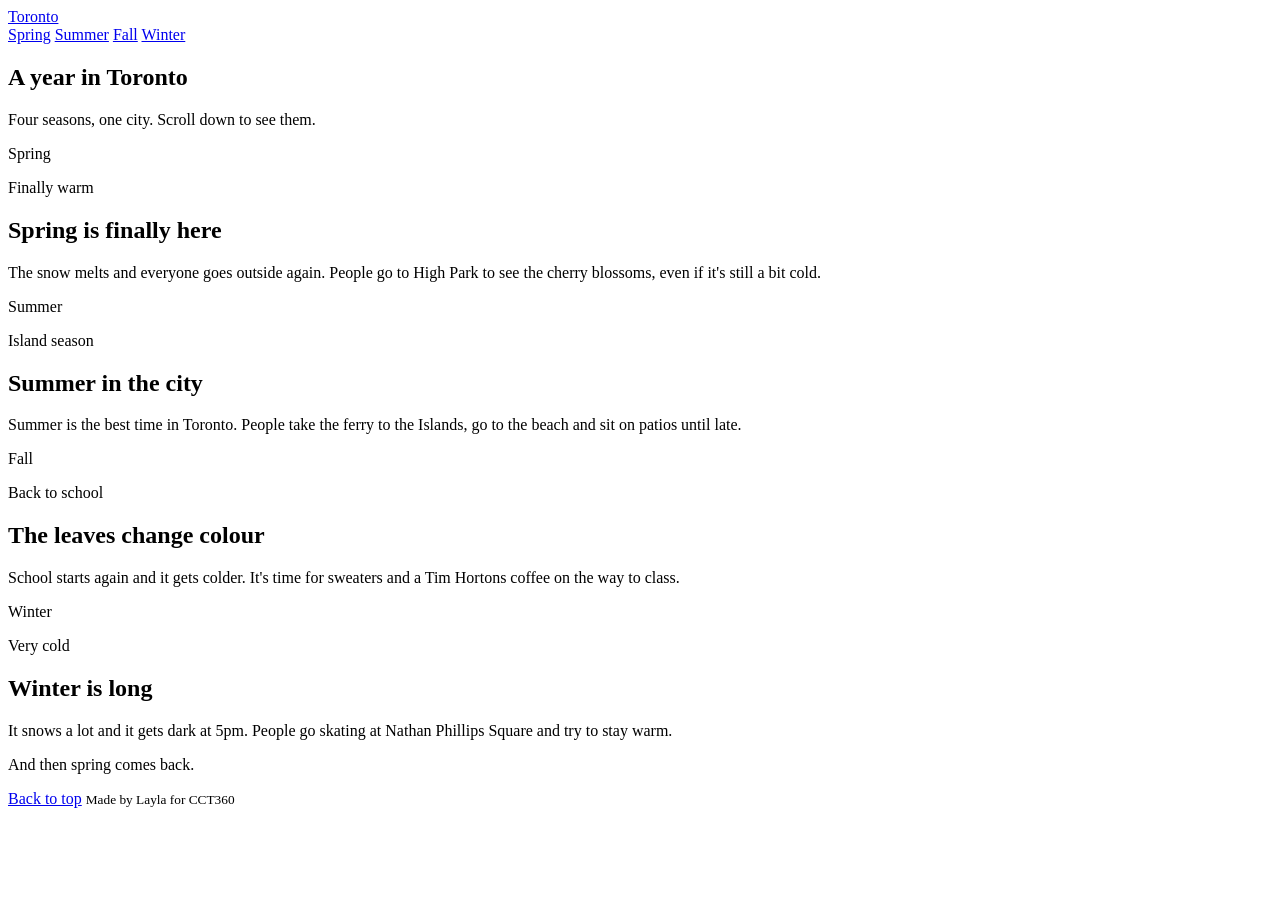
==== index.html @ 21d2dfd4 "Add files via upload" ====
<!DOCTYPE html>
<html lang="en">
<head>
  <meta charset="UTF-8">
  <meta name="viewport" content="width=device-width, initial-scale=1">
  <title>Toronto in Four Seasons</title>

  <!-- google fonts -->
  <link rel="preconnect" href="https://fonts.googleapis.com">
  <link rel="preconnect" href="https://fonts.gstatic.com" crossorigin>
  <link href="https://fonts.googleapis.com/css2?family=Fraunces:opsz,wght@9..144,300;9..144,600&family=Work+Sans:wght@400;500&display=swap" rel="stylesheet">

  <!-- css file -->
  <link rel="stylesheet" href="css/styles.css">

  <!-- lets the css know js is working -->
  <script>document.documentElement.classList.add("js");</script>
</head>

<body>

  <!-- menu -->
  <header class="site-header">
    <a class="logo" href="#top">Toronto</a>
    <nav class="nav">
      <a class="nav-link" href="#spring" data-season="spring">Spring</a>
      <a class="nav-link" href="#summer" data-season="summer">Summer</a>
      <a class="nav-link" href="#autumn" data-season="autumn">Fall</a>
      <a class="nav-link" href="#winter" data-season="winter">Winter</a>
    </nav>
  </header>

  <main id="top">

    <!-- intro -->
    <section class="intro">
      <h1>A year in Toronto</h1>
      <p>Four seasons, one city. Scroll down to see them.</p>
    </section>

    <!-- spring -->
    <div class="parallax spring" id="spring" data-season="spring" role="img" aria-label="Toronto in spring">
      <span class="season-word">Spring</span>
      <p class="caption">Finally warm</p>
    </div>
    <section class="story story-spring" data-season="spring">
      <div class="reveal">
        <h2>Spring is finally here</h2>
        <p>The snow melts and everyone goes outside again. People go to High Park to see the cherry blossoms, even if it's still a bit cold.</p>
      </div>
    </section>

    <!-- summer -->
    <div class="parallax summer" id="summer" data-season="summer" role="img" aria-label="Toronto in summer">
      <span class="season-word">Summer</span>
      <p class="caption">Island season</p>
    </div>
    <section class="story story-summer" data-season="summer">
      <div class="reveal">
        <h2>Summer in the city</h2>
        <p>Summer is the best time in Toronto. People take the ferry to the Islands, go to the beach and sit on patios until late.</p>
      </div>
    </section>

    <!-- fall -->
    <div class="parallax autumn" id="autumn" data-season="autumn" role="img" aria-label="Toronto in fall">
      <span class="season-word">Fall</span>
      <p class="caption">Back to school</p>
    </div>
    <section class="story story-autumn" data-season="autumn">
      <div class="reveal">
        <h2>The leaves change colour</h2>
        <p>School starts again and it gets colder. It's time for sweaters and a Tim Hortons coffee on the way to class.</p>
      </div>
    </section>

    <!-- winter -->
    <div class="parallax winter" id="winter" data-season="winter" role="img" aria-label="Toronto in winter">
      <span class="season-word">Winter</span>
      <p class="caption">Very cold</p>
    </div>
    <section class="story story-winter" data-season="winter">
      <div class="reveal">
        <h2>Winter is long</h2>
        <p>It snows a lot and it gets dark at 5pm. People go skating at Nathan Phillips Square and try to stay warm.</p>
      </div>
    </section>

    <!-- end -->
    <footer class="outro">
      <p class="reveal">And then spring comes back.</p>
      <a class="back-top" href="#top">Back to top</a>
      <small>Made by Layla for CCT360</small>
    </footer>

  </main>

  <!-- scroll js -->
  <script>
    const words   = document.querySelectorAll(".season-word");
    const reveals = document.querySelectorAll(".reveal");
    const links   = document.querySelectorAll(".nav-link");
    const parts   = document.querySelectorAll("[data-season]:not(.nav-link)");
    const reduceMotion = window.matchMedia("(prefers-reduced-motion: reduce)").matches;
    let ticking = false;

    function update() {
      const vh = window.innerHeight;

      // parallax: big words move faster than the photos
      if (!reduceMotion) {
        words.forEach(function (word) {
          const box = word.parentElement.getBoundingClientRect();
          const distance = (box.top + box.height / 2 - vh / 2) / vh;
          word.style.transform = "translateY(" + (distance * 45) + "vh)";
        });
      }

      // show text when it comes on screen
      reveals.forEach(function (el) {
        if (el.getBoundingClientRect().top < vh * 0.85) {
          el.classList.add("visible");
        }
      });

      // underline the season you're on in the menu
      let current = "";
      parts.forEach(function (part) {
        const box = part.getBoundingClientRect();
        if (box.top <= vh / 2 && box.bottom > vh / 2) {
          current = part.dataset.season;
        }
      });
      links.forEach(function (link) {
        link.classList.toggle("active", link.dataset.season === current);
      });

      ticking = false;
    }

    window.addEventListener("scroll", function () {
      if (!ticking) {
        window.requestAnimationFrame(update);
        ticking = true;
      }
    });
    window.addEventListener("resize", update);
    update();
  </script>

</body>
</html>
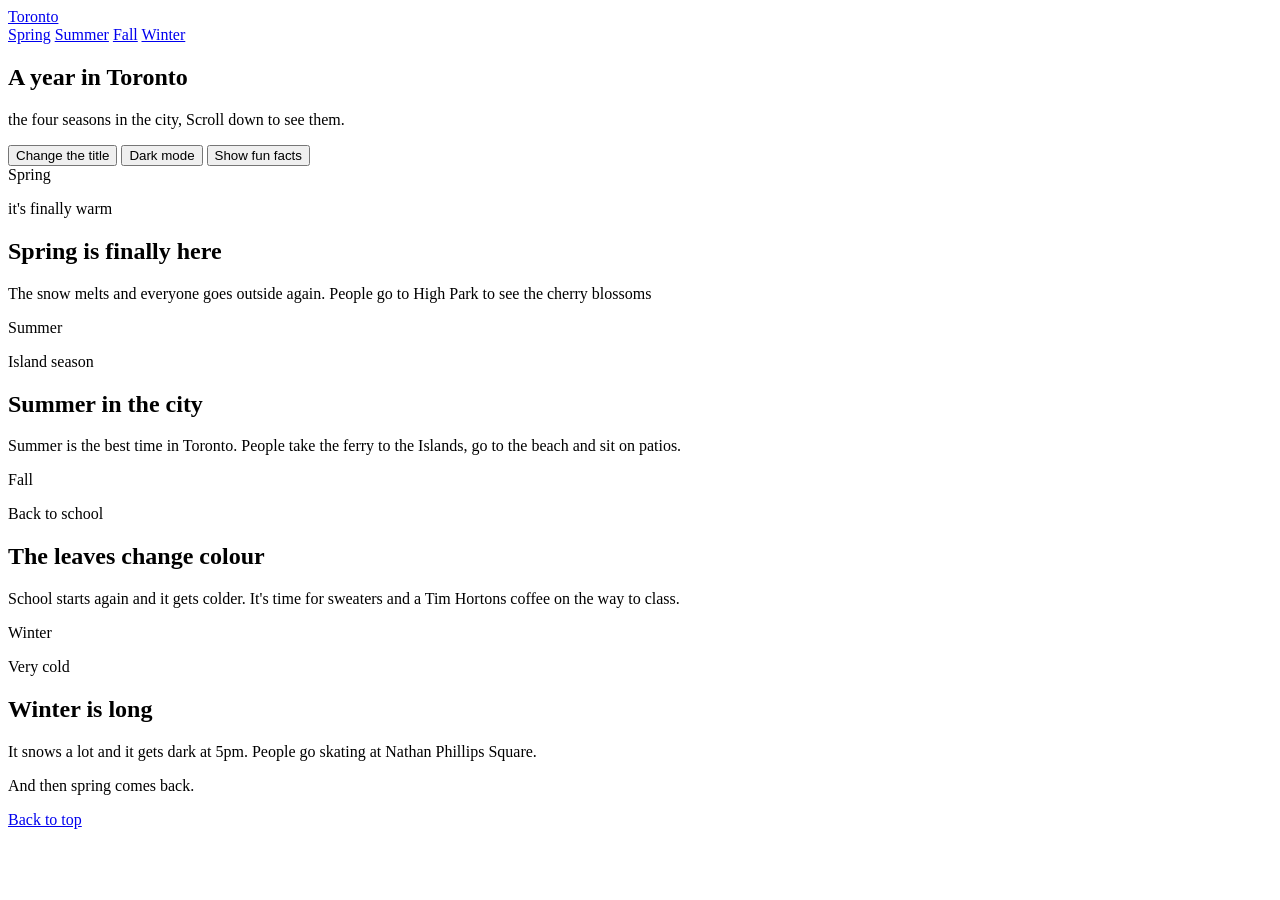
==== commit 7b9f7b47: "Add files via upload lab 2 progress" ====
--- a/index.html
+++ b/index.html
@@ -3,30 +3,22 @@
 <head>
   <meta charset="UTF-8">
   <meta name="viewport" content="width=device-width, initial-scale=1">
+  
+  
   <title>Toronto in Four Seasons</title>
-
-  <!-- google fonts -->
-  <link rel="preconnect" href="https://fonts.googleapis.com">
-  <link rel="preconnect" href="https://fonts.gstatic.com" crossorigin>
-  <link href="https://fonts.googleapis.com/css2?family=Fraunces:opsz,wght@9..144,300;9..144,600&family=Work+Sans:wght@400;500&display=swap" rel="stylesheet">
-
-  <!-- css file -->
   <link rel="stylesheet" href="css/styles.css">
-
-  <!-- lets the css know js is working -->
-  <script>document.documentElement.classList.add("js");</script>
 </head>
 
-<body>
+<body id="page">
 
   <!-- menu -->
   <header class="site-header">
     <a class="logo" href="#top">Toronto</a>
-    <nav class="nav">
-      <a class="nav-link" href="#spring" data-season="spring">Spring</a>
-      <a class="nav-link" href="#summer" data-season="summer">Summer</a>
-      <a class="nav-link" href="#autumn" data-season="autumn">Fall</a>
-      <a class="nav-link" href="#winter" data-season="winter">Winter</a>
+    <nav>
+      <a class="nav-link" href="#spring">Spring</a>
+      <a class="nav-link" href="#summer">Summer</a>
+      <a class="nav-link" href="#autumn">Fall</a>
+      <a class="nav-link" href="#winter">Winter</a>
     </nav>
   </header>
 
@@ -34,119 +26,61 @@
 
     <!-- intro -->
     <section class="intro">
-      <h1>A year in Toronto</h1>
-      <p>Four seasons, one city. Scroll down to see them.</p>
+      <h1 id="title">A year in Toronto</h1>
+      <p>the four seasons in the city, Scroll down to see them.</p>
+      <button onclick="changeTitle()">Change the title</button>
+      <button onclick="darkMode()">Dark mode</button>
+      <button onclick="showFacts()">Show fun facts</button>
     </section>
 
     <!-- spring -->
-    <div class="parallax spring" id="spring" data-season="spring" role="img" aria-label="Toronto in spring">
+    <div class="parallax spring" id="spring">
       <span class="season-word">Spring</span>
-      <p class="caption">Finally warm</p>
+      <p class="caption">it's finally warm</p>
     </div>
-    <section class="story story-spring" data-season="spring">
-      <div class="reveal">
-        <h2>Spring is finally here</h2>
-        <p>The snow melts and everyone goes outside again. People go to High Park to see the cherry blossoms, even if it's still a bit cold.</p>
-      </div>
+    <section class="story">
+      <h2>Spring is finally here</h2>
+      <p>The snow melts and everyone goes outside again. People go to High Park to see the cherry blossoms</p>
     </section>
 
     <!-- summer -->
-    <div class="parallax summer" id="summer" data-season="summer" role="img" aria-label="Toronto in summer">
+    <div class="parallax summer" id="summer">
       <span class="season-word">Summer</span>
       <p class="caption">Island season</p>
     </div>
-    <section class="story story-summer" data-season="summer">
-      <div class="reveal">
-        <h2>Summer in the city</h2>
-        <p>Summer is the best time in Toronto. People take the ferry to the Islands, go to the beach and sit on patios until late.</p>
-      </div>
+    <section class="story">
+      <h2>Summer in the city</h2>
+      <p>Summer is the best time in Toronto. People take the ferry to the Islands, go to the beach and sit on patios.</p>
     </section>
 
     <!-- fall -->
-    <div class="parallax autumn" id="autumn" data-season="autumn" role="img" aria-label="Toronto in fall">
+    <div class="parallax autumn" id="autumn">
       <span class="season-word">Fall</span>
       <p class="caption">Back to school</p>
     </div>
-    <section class="story story-autumn" data-season="autumn">
-      <div class="reveal">
-        <h2>The leaves change colour</h2>
-        <p>School starts again and it gets colder. It's time for sweaters and a Tim Hortons coffee on the way to class.</p>
-      </div>
+    <section class="story">
+      <h2>The leaves change colour</h2>
+      <p>School starts again and it gets colder. It's time for sweaters and a Tim Hortons coffee on the way to class.</p>
     </section>
 
     <!-- winter -->
-    <div class="parallax winter" id="winter" data-season="winter" role="img" aria-label="Toronto in winter">
+    <div class="parallax winter" id="winter">
       <span class="season-word">Winter</span>
       <p class="caption">Very cold</p>
     </div>
-    <section class="story story-winter" data-season="winter">
-      <div class="reveal">
-        <h2>Winter is long</h2>
-        <p>It snows a lot and it gets dark at 5pm. People go skating at Nathan Phillips Square and try to stay warm.</p>
-      </div>
+    <section class="story">
+      <h2>Winter is long</h2>
+      <p>It snows a lot and it gets dark at 5pm. People go skating at Nathan Phillips Square.</p>
     </section>
 
     <!-- end -->
     <footer class="outro">
-      <p class="reveal">And then spring comes back.</p>
-      <a class="back-top" href="#top">Back to top</a>
-      <small>Made by Layla for CCT360</small>
+      <p>And then spring comes back.</p>
+      <a href="#top">Back to top</a>
     </footer>
 
   </main>
 
-  <!-- scroll js -->
-  <script>
-    const words   = document.querySelectorAll(".season-word");
-    const reveals = document.querySelectorAll(".reveal");
-    const links   = document.querySelectorAll(".nav-link");
-    const parts   = document.querySelectorAll("[data-season]:not(.nav-link)");
-    const reduceMotion = window.matchMedia("(prefers-reduced-motion: reduce)").matches;
-    let ticking = false;
-
-    function update() {
-      const vh = window.innerHeight;
-
-      // parallax: big words move faster than the photos
-      if (!reduceMotion) {
-        words.forEach(function (word) {
-          const box = word.parentElement.getBoundingClientRect();
-          const distance = (box.top + box.height / 2 - vh / 2) / vh;
-          word.style.transform = "translateY(" + (distance * 45) + "vh)";
-        });
-      }
-
-      // show text when it comes on screen
-      reveals.forEach(function (el) {
-        if (el.getBoundingClientRect().top < vh * 0.85) {
-          el.classList.add("visible");
-        }
-      });
-
-      // underline the season you're on in the menu
-      let current = "";
-      parts.forEach(function (part) {
-        const box = part.getBoundingClientRect();
-        if (box.top <= vh / 2 && box.bottom > vh / 2) {
-          current = part.dataset.season;
-        }
-      });
-      links.forEach(function (link) {
-        link.classList.toggle("active", link.dataset.season === current);
-      });
-
-      ticking = false;
-    }
-
-    window.addEventListener("scroll", function () {
-      if (!ticking) {
-        window.requestAnimationFrame(update);
-        ticking = true;
-      }
-    });
-    window.addEventListener("resize", update);
-    update();
-  </script>
 
 </body>
 </html>
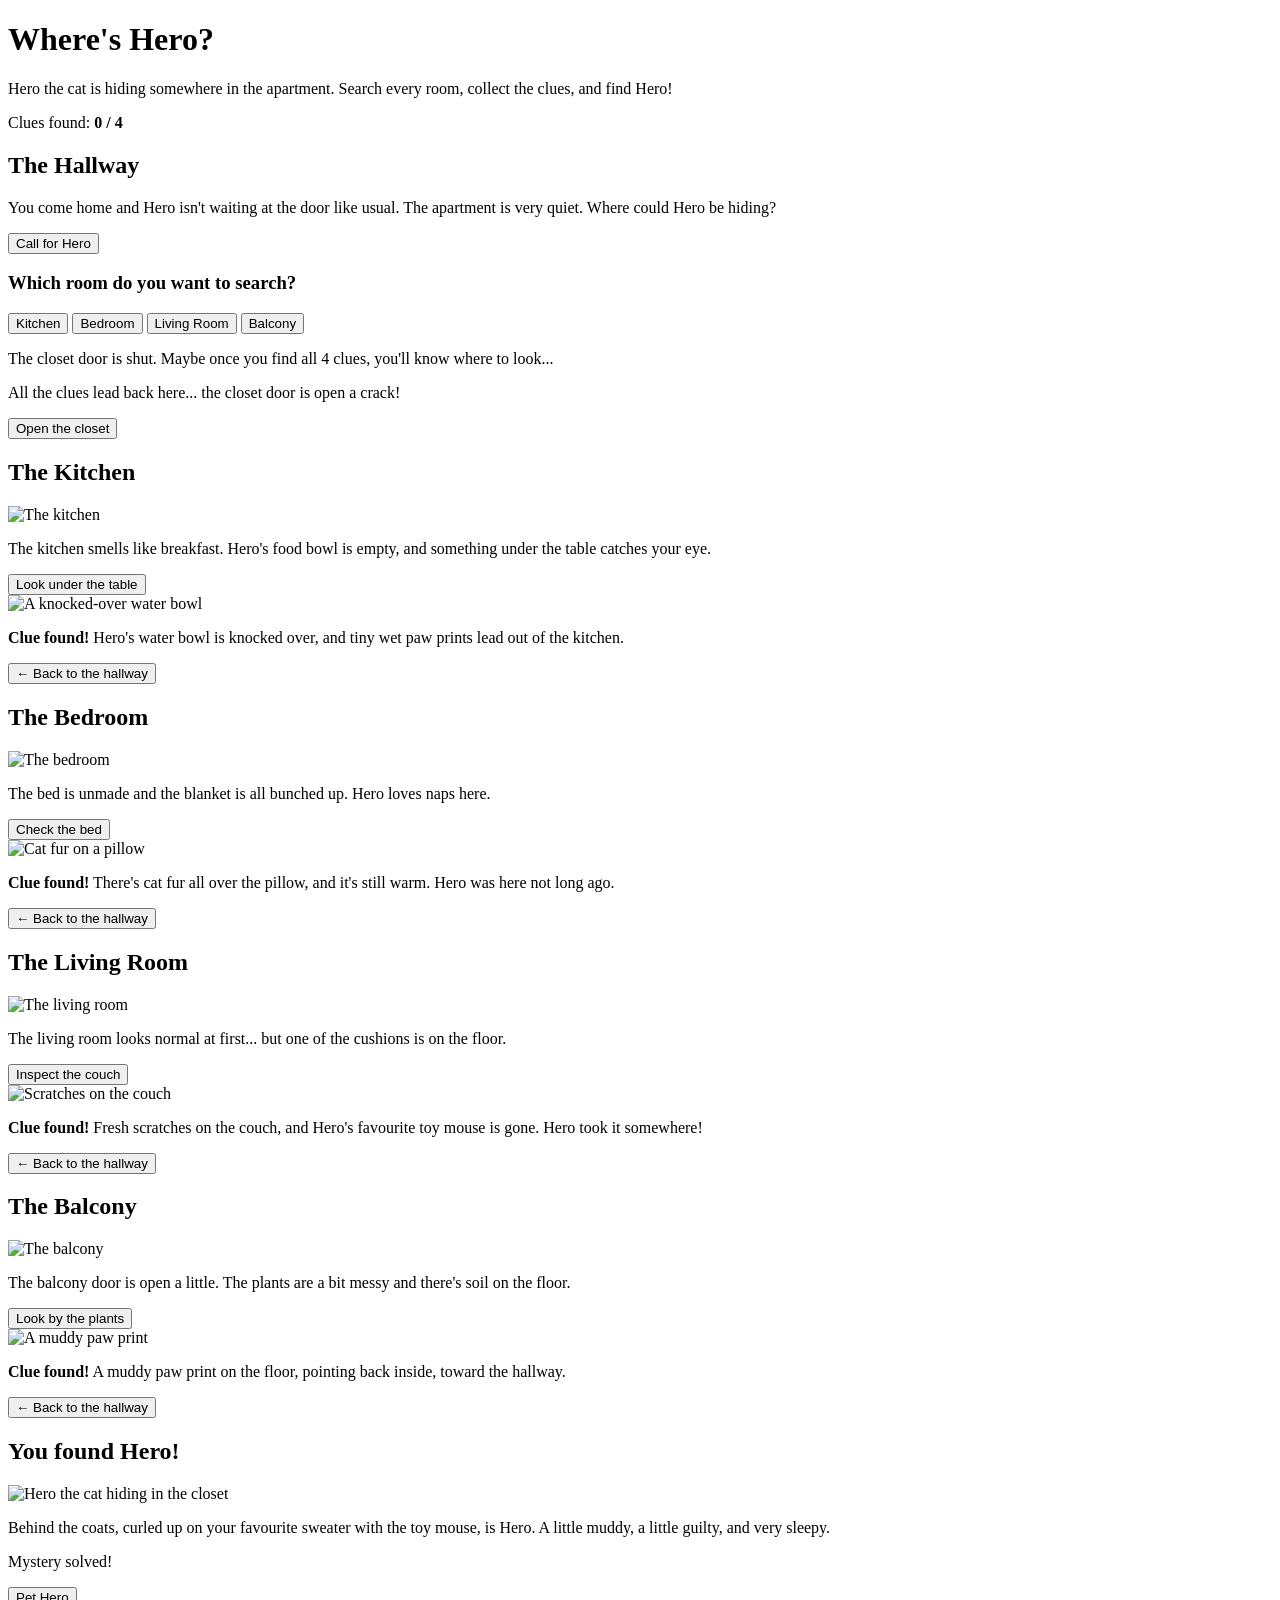
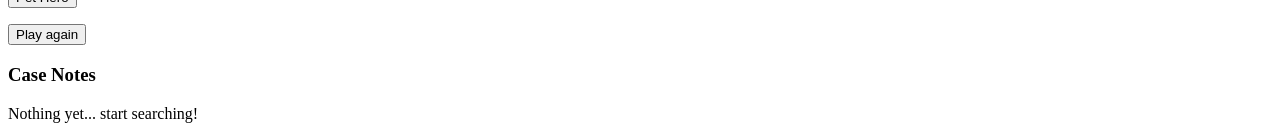
==== commit f5da9b8c: "Add files via upload" ====
--- a/index.html
+++ b/index.html
@@ -1,86 +1,199 @@
 <!DOCTYPE html>
-<html lang="en">
+<html lang="en" dir="ltr">
 <head>
-  <meta charset="UTF-8">
+  <meta charset="utf-8">
+  <!-- Makes the page fit phone screens (needed for the responsive layout) -->
   <meta name="viewport" content="width=device-width, initial-scale=1">
-  
-  
-  <title>Toronto in Four Seasons</title>
-  <link rel="stylesheet" href="css/styles.css">
+  <title>Where's Hero?</title>
+
+  <!-- Google Fonts (Class 2 resources: "quick use") -->
+  <link rel="preconnect" href="https://fonts.googleapis.com">
+  <link href="https://fonts.googleapis.com/css2?family=Fredoka:wght@500;600&family=Nunito:wght@400;700&display=swap" rel="stylesheet">
+
+  <!-- External stylesheet (Class 2) -->
+  <link rel="stylesheet" type="text/css" href="css/styles.css">
 </head>
+<body>
 
-<body id="page">
+  <!-- ===== HEADER ===== -->
+  <div id="header">
+    <h1>Where's Hero?</h1>
+    <p>Hero the cat is hiding somewhere in the apartment. Search every room, collect the clues, and find Hero!</p>
+  </div>
 
-  <!-- menu -->
-  <header class="site-header">
-    <a class="logo" href="#top">Toronto</a>
-    <nav>
-      <a class="nav-link" href="#spring">Spring</a>
-      <a class="nav-link" href="#summer">Summer</a>
-      <a class="nav-link" href="#autumn">Fall</a>
-      <a class="nav-link" href="#winter">Winter</a>
-    </nav>
-  </header>
+  <!-- ===== CLUE TRACKER (always visible) ===== -->
+  <div id="tracker">
+    <p>Clues found: <strong><span id="count">0</span> / 4</strong></p>
+    <div id="bar-track">
+      <div id="bar"></div>
+    </div>
+  </div>
 
-  <main id="top">
+  <div id="main">
 
-    <!-- intro -->
-    <section class="intro">
-      <h1 id="title">A year in Toronto</h1>
-      <p>the four seasons in the city, Scroll down to see them.</p>
-      <button onclick="changeTitle()">Change the title</button>
-      <button onclick="darkMode()">Dark mode</button>
-      <button onclick="showFacts()">Show fun facts</button>
-    </section>
+    <!-- ===================================================== -->
+    <!-- SCENE 1: HALLWAY (the hub)                            -->
+    <!-- ===================================================== -->
+    <div id="hallway" class="scene">
 
-    <!-- spring -->
-    <div class="parallax spring" id="spring">
-      <span class="season-word">Spring</span>
-      <p class="caption">it's finally warm</p>
+      <!-- Parallax banner (Class 2: Parallax in CSS) -->
+      <div class="parallax">
+        <div class="caption">
+          <h2>The Hallway</h2>
+        </div>
+      </div>
+
+      <p>You come home and Hero isn't waiting at the door like usual. The apartment is very quiet. Where could Hero be hiding?</p>
+
+      <!-- Call Hero: uses Math.random() (Class 4) -->
+      <div class="call-box">
+        <button class="call-btn" onclick="callHero()">Call for Hero</button>
+        <p id="meow"></p>
+      </div>
+
+      <h3>Which room do you want to search?</h3>
+
+      <!-- Room buttons: any order = multiple pathways -->
+      <div class="room-buttons">
+        <button id="btn-kitchen" class="room-btn" onclick="showScene('kitchen')">Kitchen</button>
+        <button id="btn-bedroom" class="room-btn" onclick="showScene('bedroom')">Bedroom</button>
+        <button id="btn-livingroom" class="room-btn" onclick="showScene('livingroom')">Living Room</button>
+        <button id="btn-balcony" class="room-btn" onclick="showScene('balcony')">Balcony</button>
+      </div>
+
+      <p class="hint">The closet door is shut. Maybe once you find all 4 clues, you'll know where to look...</p>
+
+      <!-- LOCKED CLOSET: the button is inside 4 nested divs.
+           Each div starts hidden. Each clue shows ONE div.
+           The button only appears when ALL 4 divs are visible. -->
+      <div id="lock1" class="lock">
+        <div id="lock2" class="lock">
+          <div id="lock3" class="lock">
+            <div id="lock4" class="lock">
+              <p class="unlocked-text">All the clues lead back here... the closet door is open a crack!</p>
+              <button class="closet-btn" onclick="showScene('closet')">Open the closet</button>
+            </div>
+          </div>
+        </div>
+      </div>
     </div>
-    <section class="story">
-      <h2>Spring is finally here</h2>
-      <p>The snow melts and everyone goes outside again. People go to High Park to see the cherry blossoms</p>
-    </section>
 
-    <!-- summer -->
-    <div class="parallax summer" id="summer">
-      <span class="season-word">Summer</span>
-      <p class="caption">Island season</p>
+    <!-- ===================================================== -->
+    <!-- SCENE 2: KITCHEN                                      -->
+    <!-- ===================================================== -->
+    <div id="kitchen" class="scene">
+      <h2>The Kitchen</h2>
+      <div class="room-layout">
+        <img class="room-img" src="images/kitchen.jpg" alt="The kitchen">
+        <div class="room-text">
+          <p>The kitchen smells like breakfast. Hero's food bowl is empty, and something under the table catches your eye.</p>
+
+          <button id="search-kitchen" class="search-btn" onclick="findClue('kitchen', 'lock1', 'Kitchen', 'Kitchen: water bowl knocked over, wet paw prints leaving the room.')">Look under the table</button>
+
+          <div id="clue-kitchen" class="clue">
+            <img src="images/clue-kitchen.jpg" alt="A knocked-over water bowl">
+            <p><strong>Clue found!</strong> Hero's water bowl is knocked over, and tiny wet paw prints lead out of the kitchen.</p>
+          </div>
+
+          <button class="back-btn" onclick="showScene('hallway')">&larr; Back to the hallway</button>
+        </div>
+      </div>
     </div>
-    <section class="story">
-      <h2>Summer in the city</h2>
-      <p>Summer is the best time in Toronto. People take the ferry to the Islands, go to the beach and sit on patios.</p>
-    </section>
 
-    <!-- fall -->
-    <div class="parallax autumn" id="autumn">
-      <span class="season-word">Fall</span>
-      <p class="caption">Back to school</p>
+    <!-- ===================================================== -->
+    <!-- SCENE 3: BEDROOM                                      -->
+    <!-- ===================================================== -->
+    <div id="bedroom" class="scene">
+      <h2>The Bedroom</h2>
+      <div class="room-layout">
+        <img class="room-img" src="images/bedroom.jpg" alt="The bedroom">
+        <div class="room-text">
+          <p>The bed is unmade and the blanket is all bunched up. Hero loves naps here.</p>
+
+          <button id="search-bedroom" class="search-btn" onclick="findClue('bedroom', 'lock2', 'Bedroom', 'Bedroom: cat fur on the pillow, still warm.')">Check the bed</button>
+
+          <div id="clue-bedroom" class="clue">
+            <img src="images/clue-bedroom.jpg" alt="Cat fur on a pillow">
+            <p><strong>Clue found!</strong> There's cat fur all over the pillow, and it's still warm. Hero was here not long ago.</p>
+          </div>
+
+          <button class="back-btn" onclick="showScene('hallway')">&larr; Back to the hallway</button>
+        </div>
+      </div>
     </div>
-    <section class="story">
-      <h2>The leaves change colour</h2>
-      <p>School starts again and it gets colder. It's time for sweaters and a Tim Hortons coffee on the way to class.</p>
-    </section>
 
-    <!-- winter -->
-    <div class="parallax winter" id="winter">
-      <span class="season-word">Winter</span>
-      <p class="caption">Very cold</p>
+    <!-- ===================================================== -->
+    <!-- SCENE 4: LIVING ROOM                                  -->
+    <!-- ===================================================== -->
+    <div id="livingroom" class="scene">
+      <h2>The Living Room</h2>
+      <div class="room-layout">
+        <img class="room-img" src="images/livingroom.jpg" alt="The living room">
+        <div class="room-text">
+          <p>The living room looks normal at first... but one of the cushions is on the floor.</p>
+
+          <button id="search-livingroom" class="search-btn" onclick="findClue('livingroom', 'lock3', 'Living Room', 'Living room: fresh scratches on the couch, toy mouse missing.')">Inspect the couch</button>
+
+          <div id="clue-livingroom" class="clue">
+            <img src="images/clue-livingroom.jpg" alt="Scratches on the couch">
+            <p><strong>Clue found!</strong> Fresh scratches on the couch, and Hero's favourite toy mouse is gone. Hero took it somewhere!</p>
+          </div>
+
+          <button class="back-btn" onclick="showScene('hallway')">&larr; Back to the hallway</button>
+        </div>
+      </div>
     </div>
-    <section class="story">
-      <h2>Winter is long</h2>
-      <p>It snows a lot and it gets dark at 5pm. People go skating at Nathan Phillips Square.</p>
-    </section>
 
-    <!-- end -->
-    <footer class="outro">
-      <p>And then spring comes back.</p>
-      <a href="#top">Back to top</a>
-    </footer>
+    <!-- ===================================================== -->
+    <!-- SCENE 5: BALCONY                                      -->
+    <!-- ===================================================== -->
+    <div id="balcony" class="scene">
+      <h2>The Balcony</h2>
+      <div class="room-layout">
+        <img class="room-img" src="images/balcony.jpg" alt="The balcony">
+        <div class="room-text">
+          <p>The balcony door is open a little. The plants are a bit messy and there's soil on the floor.</p>
 
-  </main>
+          <button id="search-balcony" class="search-btn" onclick="findClue('balcony', 'lock4', 'Balcony', 'Balcony: muddy paw print pointing back inside, toward the hallway.')">Look by the plants</button>
 
+          <div id="clue-balcony" class="clue">
+            <img src="images/clue-balcony.jpg" alt="A muddy paw print">
+            <p><strong>Clue found!</strong> A muddy paw print on the floor, pointing back inside, toward the hallway.</p>
+          </div>
 
+          <button class="back-btn" onclick="showScene('hallway')">&larr; Back to the hallway</button>
+        </div>
+      </div>
+    </div>
+
+    <!-- ===================================================== -->
+    <!-- SCENE 6: CLOSET (the ending)                          -->
+    <!-- ===================================================== -->
+    <div id="closet" class="scene">
+      <h2>You found Hero!</h2>
+      <div class="room-layout">
+        <img class="room-img" src="images/closet-hero.jpg" alt="Hero the cat hiding in the closet">
+        <div class="room-text">
+          <p>Behind the coats, curled up on your favourite sweater with the toy mouse, is Hero. A little muddy, a little guilty, and very sleepy.</p>
+          <p>Mystery solved!</p>
+
+          <button class="search-btn" onclick="petHero()">Pet Hero</button>
+          <p id="purr"></p>
+          <button class="back-btn" onclick="restartGame()">Play again</button>
+        </div>
+      </div>
+    </div>
+
+    <!-- ===== CASE NOTES (remembers what you found) ===== -->
+    <div id="notes">
+      <h3>Case Notes</h3>
+      <p id="empty-note">Nothing yet... start searching!</p>
+      <ul id="journal"></ul>
+    </div>
+
+  </div>
+
+  <!-- External JavaScript file (Class 3) -->
+  <script type="text/javascript" src="js/script.js"></script>
 </body>
 </html>
